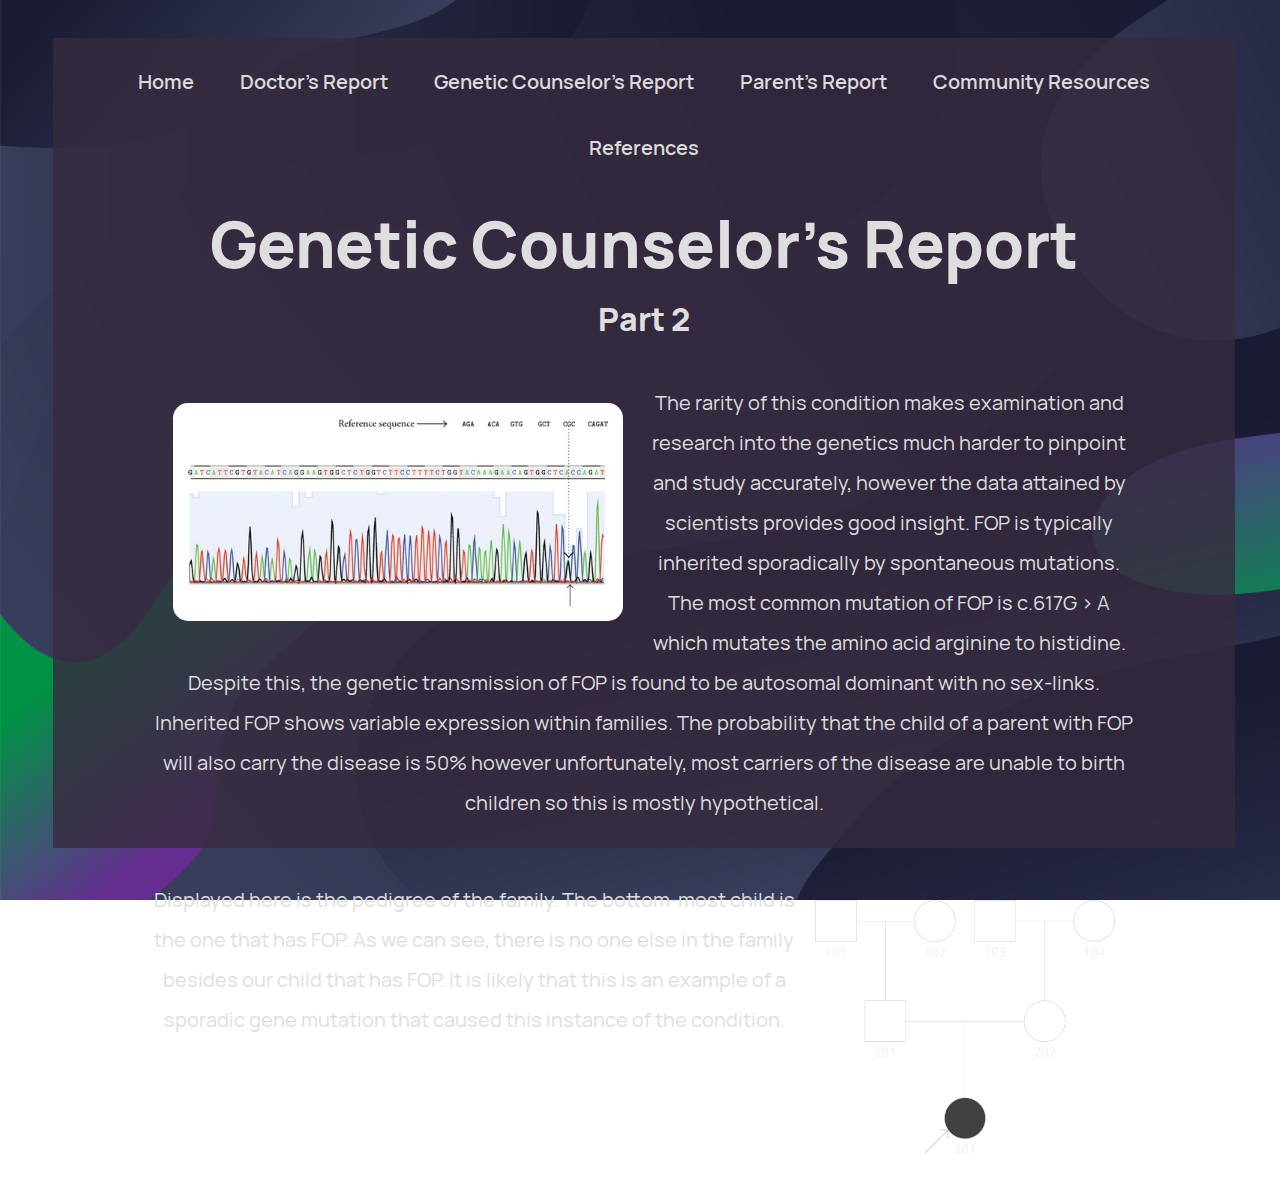
==== genetic_counselor.html @ 3f84eaf4 "Upload site" ====
<!DOCTYPE html>
<html lang="en" dir="ltr">

<head>
  <meta charset="utf-8">
  <title>Fibrodysplasia Ossificans Progressiva | Genetic Counselor's Report</title>
  <link rel="stylesheet" href="style.css">
  <link rel="shortcut icon" href="./src/img/icon.ico">
  <script src="https://code.jquery.com/jquery-3.5.1.min.js" integrity="sha256-9/aliU8dGd2tb6OSsuzixeV4y/faTqgFtohetphbbj0=" crossorigin="anonymous"></script>
  <script>
    $(function() {
      $('#header').load('header.html');
    });
  </script>
</head>

<body>
  <div class="content">
    <div id='header'></div>
    <h1>Genetic Counselor's Report</h1>
    <h2>Part 2</h2>
    <br>
    <p><img id='Img' src="src/img/dna.png" alt="Chart displaying where the mutations that cause FOP typically occur" style='float:left;max-width:450px;height:auto;'>The rarity of this condition makes examination and research into the genetics much
      harder to pinpoint and study accurately, however the data
      attained by
      scientists provides good insight. FOP is typically inherited sporadically by spontaneous mutations. The most common mutation of FOP is c.617G > A which mutates the amino acid arginine to histidine. Despite this, the genetic transmission of FOP
      is found to be autosomal dominant with no sex-links. Inherited FOP shows variable expression within families. The probability that the child of a parent with FOP will also carry the disease is 50% however unfortunately, most carriers of the
      disease are unable to birth children so this is mostly hypothetical. </p>
    <br>
    <p><img id='myImg' src="src/img/pedigree.png" alt="Pedigree displaying the family history of the trait: Fibrodysplasia ossificans progressiva" style='float:right;max-width:300px;height:auto;border-radius:0;'>Displayed here is the pedigree of the
      family. The bottom-most child is the one that has FOP. As we can see, there is no
      one else in
      the family besides our child that has FOP. It is likely that this is an example of a sporadic gene mutation that caused this instance of the condition.</p>
  </div>
  <!-- The Modal -->
  <div id="myModal" class="modal">
    <span class="close">&times;</span>
    <img class="modal-content" id="img01">
    <div id="caption"></div>
  </div>
  <script src="./script.js"></script>
</body>

</html>
---- style.css ----
@font-face {
  font-family: Manrope;
  src: url('src/fonts/Manrope-Regular.woff') format('woff');
  font-weight: normal;
}

@font-face {
  font-family: Manrope-SemiBold;
  src: url('src/fonts/Manrope-SemiBold.woff') format('woff');
  font-weight: bold;
}

@font-face {
  font-family: Manrope-ExtraBold;
  src: url('src/fonts/Manrope-ExtraBold.woff') format('woff');
  font-weight: bold;
}

body {
  background-image: url('src/img/background.png');
  background-repeat: no-repeat;
  background-attachment: fixed;
  background-size: cover;
  color: #dedede;
  font-size: 12px;
  font-family: Manrope
}

h1 {
  font-family: Manrope-ExtraBold;
  font-size: 4rem;
  margin: 10px;
  padding-top: 20px;
}

h2 {
  font-family: Manrope-ExtraBold;
  font-size: 2rem;
  margin: 5px;
}

p {
  font-size: 1.25rem;
  margin: 10px 90px;
  line-height: 200%;
  padding: 10px;
}

img {
  padding: 20px;
  border-radius: 35px;
}

a {
  color: #549aa8;
}

a:visited {
  color: #3b366d;
}

.content {
  background-color: #372b3fcc;
  margin: 30px 45px;
  text-align: center;
  height: 90%;
  position: absolute;
}

#menudiv {
  margin-left: auto;
  margin-right: auto;
  margin-bottom: 15%;
  width: 50%;
  position: relative;
  z-index: 9;
}

ul {
  list-style-type: none;
  margin: 0;
  padding: 0;
  font-size: 1.25rem;
}

#headera {
  font-family: Manrope-SemiBold, sans-serif;
  text-decoration: none;
  position: relative;
  color: #dbdbdb;
  max-width: 800px;
  display: inline-block;
  text-align: center;
  padding: 18px 21px;
  top: 12px;
  border-style: solid;
  border-width: 0 0 3px 0;
  border-color: #0000;
  transition-duration: 0.4s;
}

#headera:hover {
  background-color: #2c2233;
  top: 6px;
  color: #925ee0;
  border-color: #925ee0;
  transition-duration: 0.4s;
}

#myImg,
#Img {
  cursor: pointer;
  transition: 0.3s;
}

#myImg:hover,
#Img:hover {
  opacity: 0.7;
}

/* The Modal (background) */
.modal {
  display: none;
  /* Hidden by default */
  position: fixed;
  /* Stay in place */
  z-index: 1;
  /* Sit on top */
  padding-top: 100px;
  /* Location of the box */
  left: 0;
  top: 0;
  width: 100%;
  /* Full width */
  height: 100%;
  /* Full height */
  overflow: auto;
  /* Enable scroll if needed */
  background-color: rgb(0, 0, 0);
  /* Fallback color */
  background-color: rgba(0, 0, 0, 0.9);
  /* Black w/ opacity */
}

/* Modal Content (image) */
.modal-content {
  margin: auto;
  display: block;
  width: 80%;
  max-width: 500px;
}

/* Caption of Modal Image */
#caption {
  margin: auto;
  display: block;
  width: 80%;
  max-width: 700px;
  text-align: center;
  color: #ccc;
  padding: 10px 0;
  height: 150px;
  font-size: 1rem;
}

/* Add Animation */
.modal-content, #caption {
  -webkit-animation-name: zoom;
  -webkit-animation-duration: 0.6s;
  animation-name: zoom;
  animation-duration: 0.6s;
}

@-webkit-keyframes zoom {
  from {
    -webkit-transform: scale(0)
  }

  to {
    -webkit-transform: scale(1)
  }
}

@keyframes zoom {
  from {
    transform: scale(0)
  }

  to {
    transform: scale(1)
  }
}

/* The Close Button */
.close {
  position: absolute;
  top: 15px;
  right: 35px;
  color: #f1f1f1;
  font-size: 40px;
  font-weight: bold;
  transition: 0.3s;
}

.close:hover,
.close:focus {
  color: #bbb;
  text-decoration: none;
  cursor: pointer;
}

/* 100% Image Width on Smaller Screens */
@media only screen and (max-width: 700px) {
  .modal-content {
    width: 100%;
  }
}
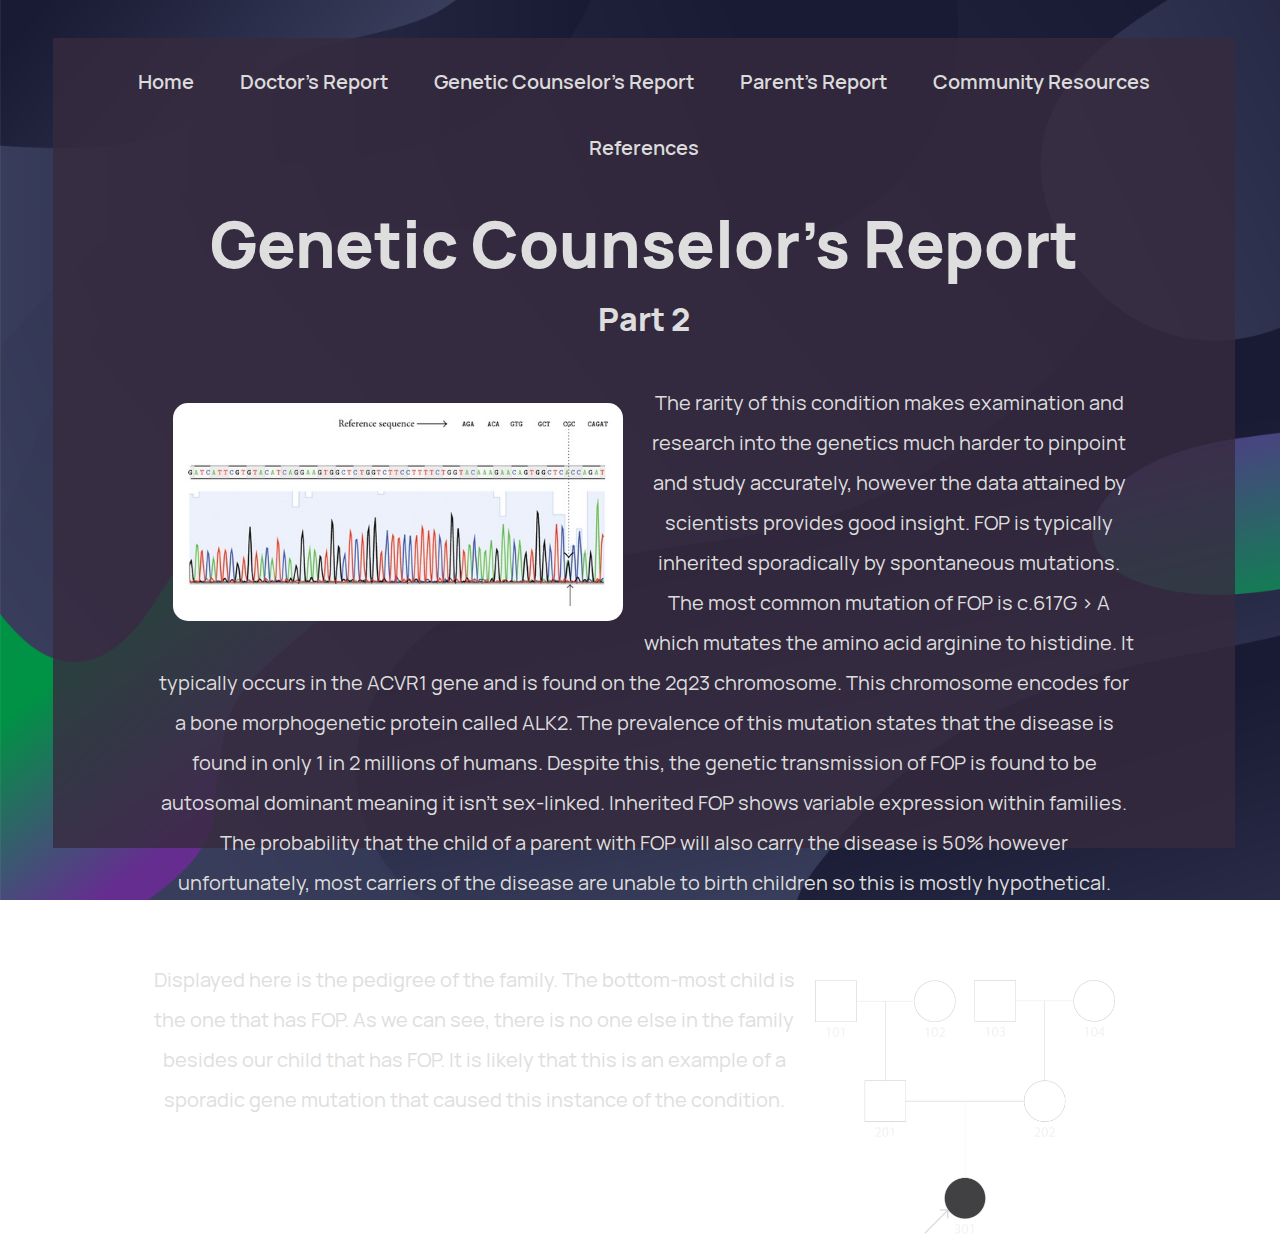
==== commit 11783b65: "Update genetic text" ====
--- a/genetic_counselor.html
+++ b/genetic_counselor.html
@@ -20,12 +20,7 @@
     <h1>Genetic Counselor's Report</h1>
     <h2>Part 2</h2>
     <br>
-    <p><img id='Img' src="src/img/dna.png" alt="Chart displaying where the mutations that cause FOP typically occur" style='float:left;max-width:450px;height:auto;'>The rarity of this condition makes examination and research into the genetics much
-      harder to pinpoint and study accurately, however the data
-      attained by
-      scientists provides good insight. FOP is typically inherited sporadically by spontaneous mutations. The most common mutation of FOP is c.617G > A which mutates the amino acid arginine to histidine. Despite this, the genetic transmission of FOP
-      is found to be autosomal dominant with no sex-links. Inherited FOP shows variable expression within families. The probability that the child of a parent with FOP will also carry the disease is 50% however unfortunately, most carriers of the
-      disease are unable to birth children so this is mostly hypothetical. </p>
+    <p><img id='Img' src="src/img/dna.png" alt="Chart displaying where the mutations that cause FOP typically occur" style='float:left;max-width:450px;height:auto;'>The rarity of this condition makes examination and research into the genetics much harder to pinpoint and study accurately, however the data attained by scientists provides good insight. FOP is typically inherited sporadically by spontaneous mutations. The most common mutation of FOP is c.617G > A which mutates the amino acid arginine to histidine. It typically occurs in the ACVR1 gene and is found on the 2q23 chromosome. This chromosome encodes for a bone morphogenetic protein called ALK2. The prevalence of this mutation states that the disease is found in only 1 in 2 millions of humans. Despite this, the genetic transmission of FOP is found to be autosomal dominant meaning it isn’t sex-linked. Inherited FOP shows variable expression within families. The probability that the child of a parent with FOP will also carry the disease is 50% however unfortunately, most carriers of the disease are unable to birth children so this is mostly hypothetical.</p>
     <br>
     <p><img id='myImg' src="src/img/pedigree.png" alt="Pedigree displaying the family history of the trait: Fibrodysplasia ossificans progressiva" style='float:right;max-width:300px;height:auto;border-radius:0;'>Displayed here is the pedigree of the
       family. The bottom-most child is the one that has FOP. As we can see, there is no
@@ -41,4 +36,4 @@
   <script src="./script.js"></script>
 </body>
 
-</html>+</html>
